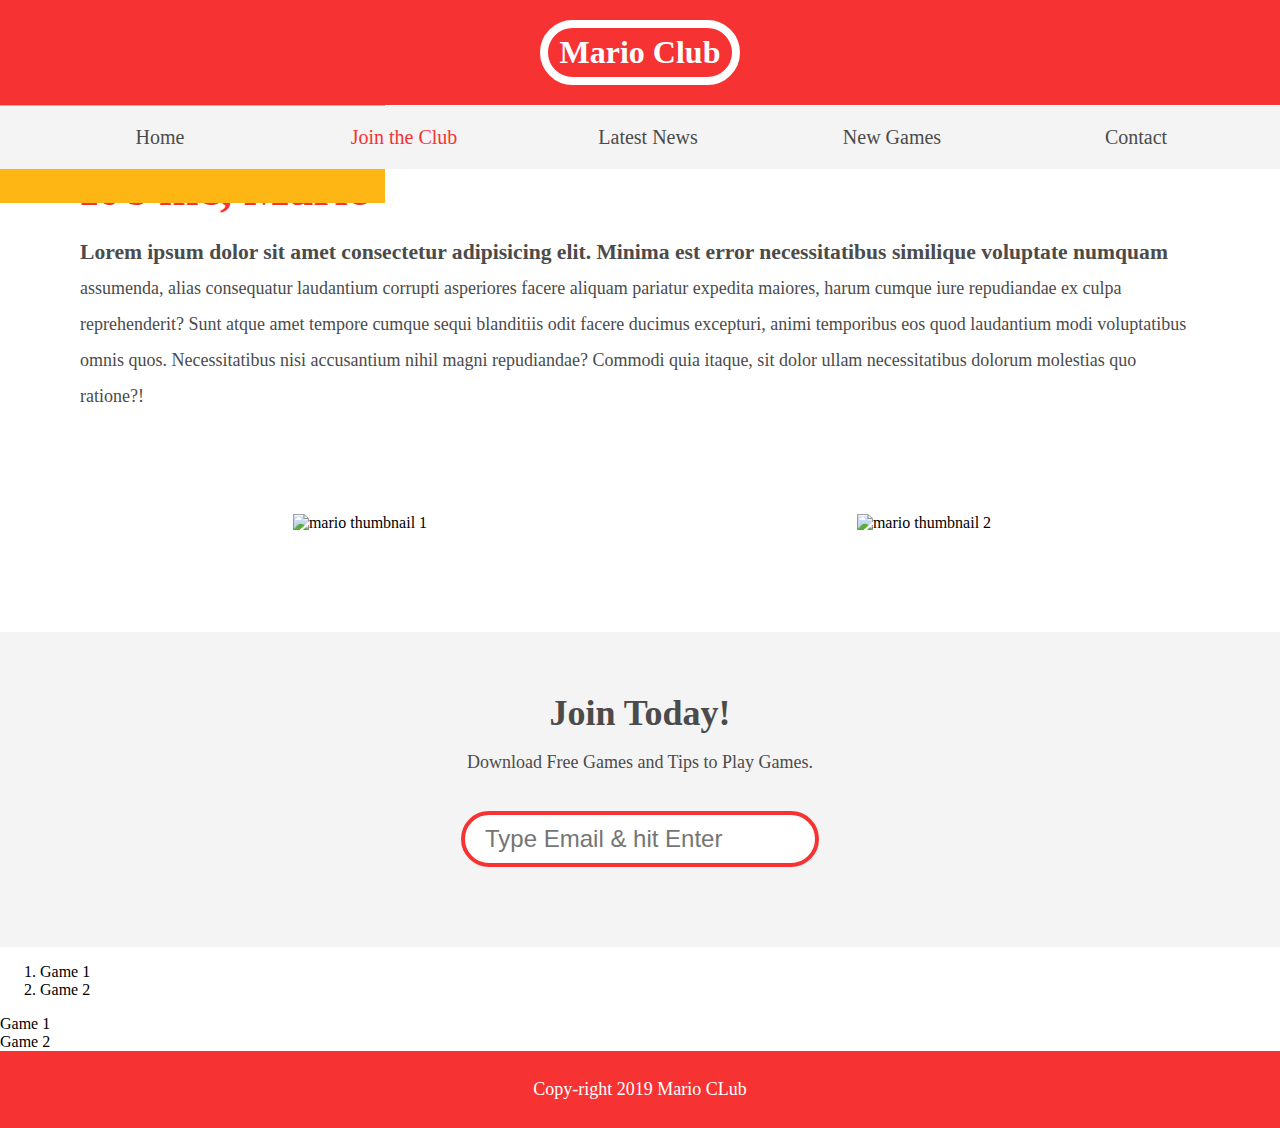
==== index.html @ 0a1ddf81 "Add files via upload" ====
<!DOCTYPE html>
<html lang="en">
<head>
    <meta charset="UTF-8">
    <meta http-equiv="X-UA-Compatible" content="IE=edge">
    <meta name="viewport" content="width=device-width, initial-scale=1.0">
    <title>Mario Club</title>
    <link rel="stylesheet" href="styles.css">
    <link rel="shortcut icon" href="img/banner.png" type="image/x-icon">

</head>
<body>
    <header>
        <h1>Mario Club</h1>
    </header>

    <section class="banner">
        <img src="img/banner.png" alt="mario club welcome banner">
        <div class="welcome">
            <h2>Welcome to <br>Mario CLub</h2>
        </div>
    </section>

    <nav class="main-nav">
        <ul>            
            <li><a href="index.html">Home</a></li>
            <li><a href="join.html" class="join">Join the Club</a></li>
            <li><a href="latest-news.html">Latest News</a></li>
            <li><a href="new-games.html">New Games</a></li>
            <li><a href="contact.html">Contact</a></li>
         
        </ul>

    </nav>

    <main>
        <article>
            <h2>It's me, Mario</h2>
            <p>Lorem ipsum dolor sit amet consectetur adipisicing elit. Minima est error necessitatibus similique voluptate numquam assumenda, alias consequatur laudantium corrupti asperiores facere aliquam pariatur expedita maiores, harum cumque iure repudiandae ex culpa reprehenderit? Sunt atque amet tempore cumque sequi blanditiis odit facere ducimus excepturi, animi temporibus eos quod laudantium modi voluptatibus omnis quos. Necessitatibus nisi accusantium nihil magni repudiandae? Commodi quia itaque, sit dolor ullam necessitatibus dolorum molestias quo ratione?!</p>


        </article>

        <ul class="images">
            <li><img src="img/thumb-1.png" alt="mario thumbnail 1"></li>
            <li><img src="img/thumb-2.png" alt="mario thumbnail 2"></li>
        </ul>
    </main>

    <section class="join">
        <h2>Join Today!</h2>
        <p>Download Free Games and Tips to Play Games.</p>
        <form>
            <input type="email" name="email" placeholder="Type Email & hit Enter" required>
        </form>
    </section>

    <ol>
        <li>Game 1</li>
        <li>Game 2</li>
    </ol>

    <ul>
        <li>Game 1</li>
        <li>Game 2</li>
    </ul>

    <footer>
        <p class="copy-right">Copy-right 2019 Mario CLub</p>
    </footer>
    
</body>
</html>
---- styles.css ----
body, ul, li, h1, h2, a {
    margin: 0;
    padding: 0;
    font-family: tahoma;
}

p {
    font-size: 18px;
}

header {
    background-color: #f63232;
    padding: 20px 0;
    text-align: center;
    position: fixed;
    width: 100%;
    top:0;
    left: 0;
    z-index: 1;
}


header h1 {
    color: white;
    border: 8px solid white;
    display: inline-block;
    border-radius: 36px;
    padding: 6px 12px;

}

.banner {
    position: relative;
}

.banner img {
    max-width: 100%;
}


.banner .welcome {
    background-color: #feb614;
    color: white;
    padding: 30px;
    font-size: 40px;
    position: absolute;
    left: 0;
    top: 30%;
}

nav {
    background-color: #f4f4f4;
    padding: 20px;
    position: sticky;
    top: 106px;
    z-index: 1;

}

nav ul {
    white-space: nowrap;
    max-width: 1200px;
    margin: 0 auto;
    text-align: center;
}

nav li {
    width: 20%;
    display: inline-block;
    font-size: 20px;
}

nav li a {
    text-decoration: none;
    color: #4b4b4b;
}

nav li a:hover {
    text-decoration: underline;
  
}

.join {
    color:#f63232;
}

main {
    max-width: 100%;
    width: 1200px;
    margin: 80px auto;
    padding: 0 40px;
    box-sizing: border-box;
}

article h2 {
    color: #f63232;
    font-size: 48px;
}

article p {
    line-height: 2em;
    color: #4b4b4b;

}

article p::first-line {
    font-weight: bold;
    font-size: 1.2em;

}

.images li img {
    max-width: 100%;
}

.images {
    text-align: center;
    margin: 80px 0;
    white-space: nowrap;
}

.images li {
    list-style-type: none;
    width: 40%;
    display: inline-block;
    margin: 20px 5%;
    position: relative;


}


section.join {
    background-color: #f4f4f4;
    text-align: center;
    padding: 60px 20px;
    color: #4b4b4b;

}

section > h2 {
    font-size: 36px;
}

.join-form {
    text-align:center;
}

article > form > input ,section > form > input {
    margin: 20px 0;
    padding: 10px 20px;
    font-size: 24px;
    border-radius: 28px;
    border: 4px solid #4b4b4b;
}

article > form > input ,section > form > input:focus {
    border: 4px dashed #4b4b4b;
    outline: none;
}

article > form > input , section > form > input:valid {
    border: 4px solid #71d300;
}

article > form > input , section > form > input:invalid {
    border: 4px solid #f63232;
}

.reg-btn {
    padding: 10px 50px;
    font-size: 20px;
    border: 2px solid #f63232;
    border-radius: 28px;
    font-weight: 600;
    color: #f63232;
}

.reg-btn:hover {
    background-color: #f63232;
    color: white;

}

footer {
    background-color: #f63232;
    color: white;
    text-align: center;
    padding: 10px;
}

.news-post {
    margin-top: 50px;
    margin-bottom: 50px;

   /* border: 4px solid #f63232; */
}

.news-post > h2 {
    font-size: 30px;
    margin-bottom: 20px;

}

.news-post > button {
    padding: 10px 50px;
    font-size: 20px;
    border: 2px solid #f63232;
    border-radius: 28px;
    font-weight: 600;
    color: #f63232;
}

.news-post > button:hover {
    background-color: #f63232;
    color: white;

}
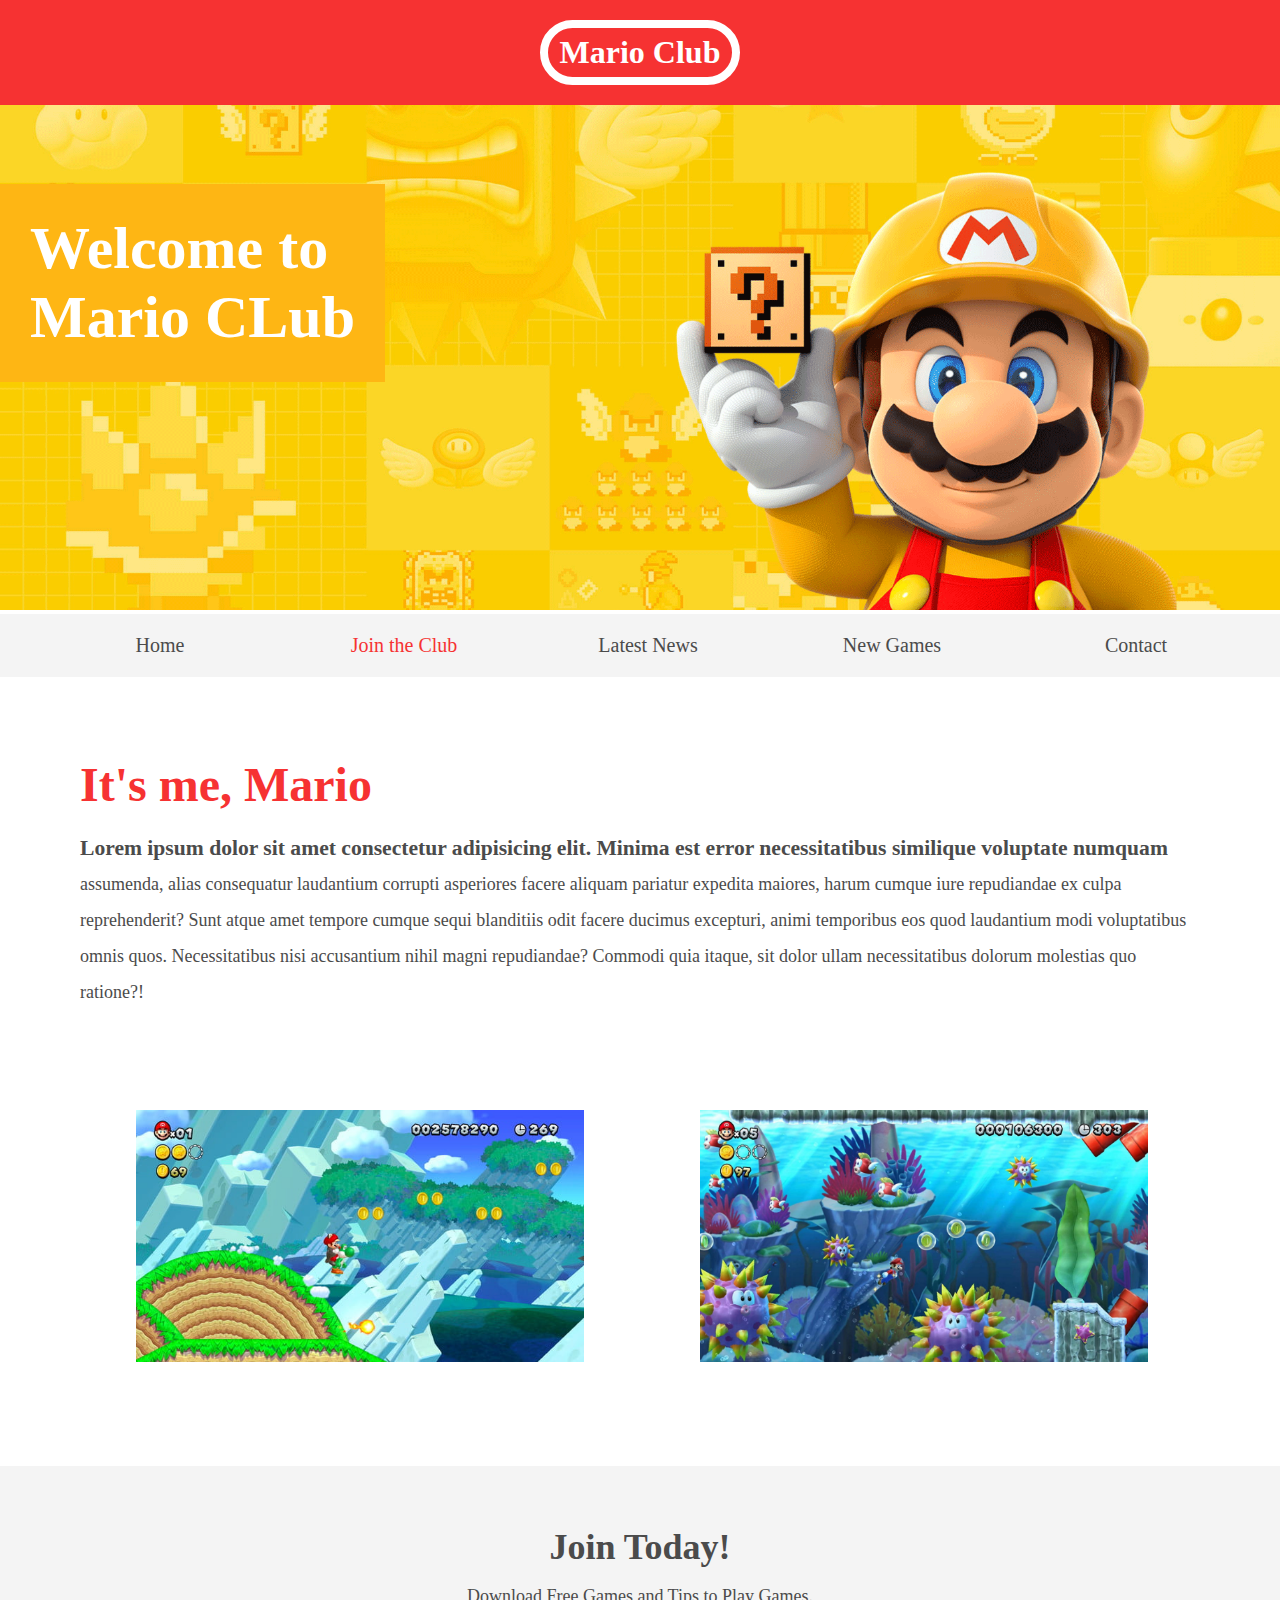
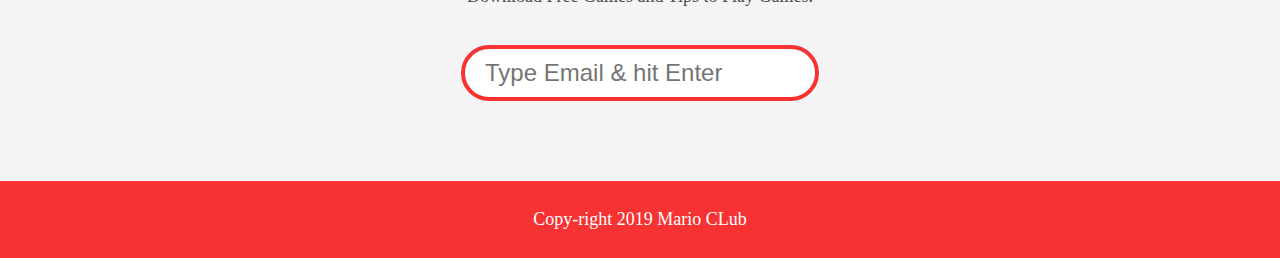
==== commit 56541654: "Update index.html" ====
--- a/index.html
+++ b/index.html
@@ -55,19 +55,9 @@
         </form>
     </section>
 
-    <ol>
-        <li>Game 1</li>
-        <li>Game 2</li>
-    </ol>
-
-    <ul>
-        <li>Game 1</li>
-        <li>Game 2</li>
-    </ul>
-
     <footer>
         <p class="copy-right">Copy-right 2019 Mario CLub</p>
     </footer>
     
 </body>
-</html>+</html>
